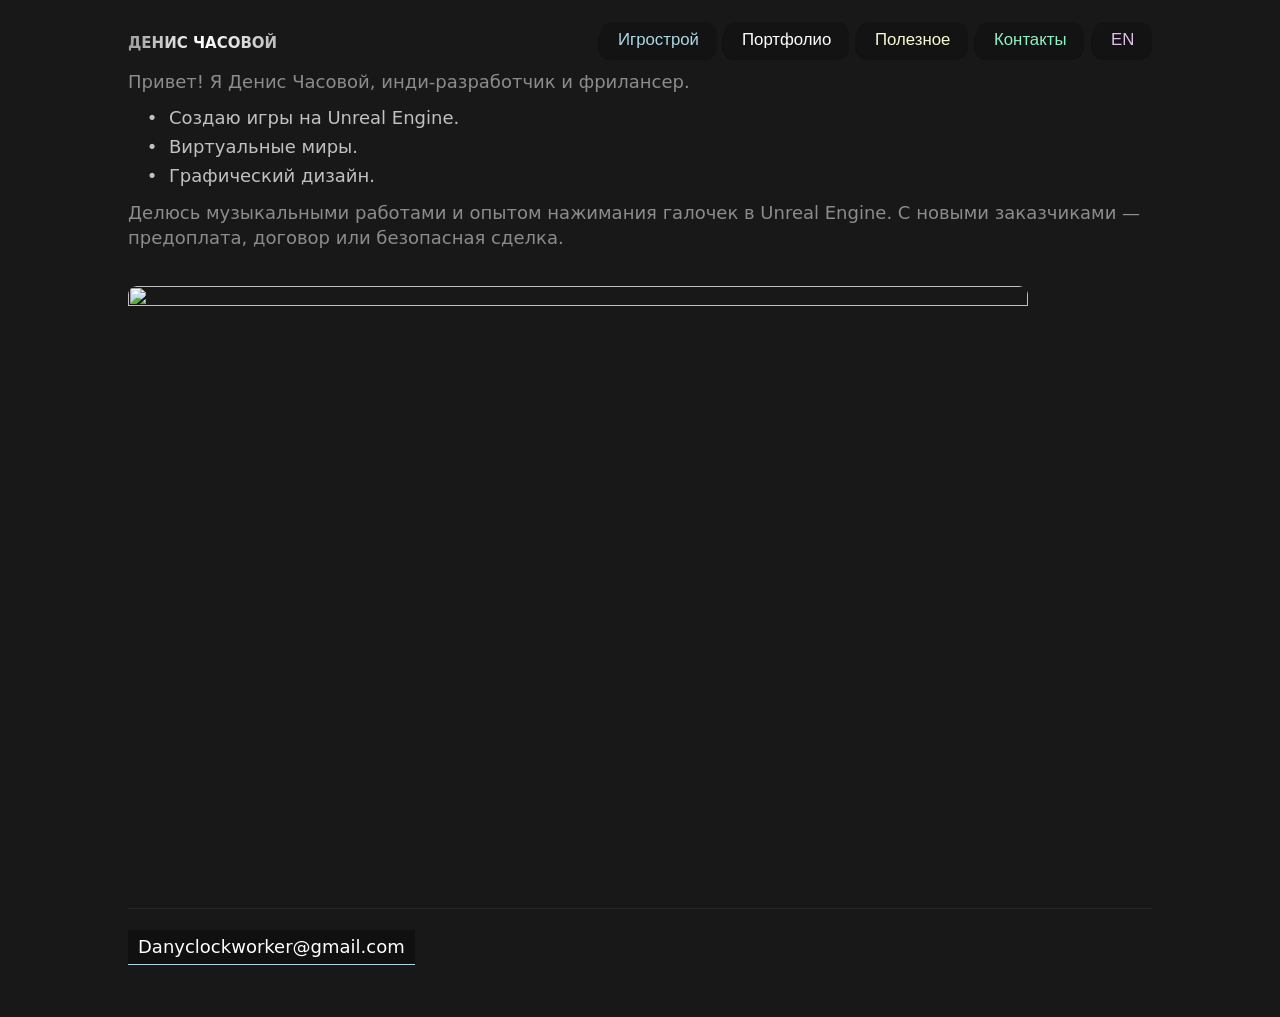
==== docs/index.html @ 3c7880d0 "2" ====
<!DOCTYPE html>
<html lang="ru">
  <head>
    <meta charset="utf-8">
    <meta name="viewport" content="width=device-width,initial-scale=1">
    <link rel="icon" href="img/ico.png" sizes="32x32">
    <title>Денис Часовой</title>
    <meta name="description" content="Инди-разработчик, UE Generalist, Дизайнер Денис Часовой">
    
    <!-- База -->
    <meta property="og:title" content="Инди-разработчик Денис Часовой">
    <meta property="og:description" content="Игрострой, CGI-ролики, дизайн, и полезная информация по Unreal Engine.">
    <meta property="og:image" content="img/ico.png">
    
    <!-- Стиль -->
    <link rel="stylesheet" href="style.css">
  </head>
  <body>
    <!-- Добро пожаловать на мой сайт, здесь всегда рады тем кто смотрит в самую суть. -->
    <header>
      <h1>
        <a href="#home" style="font-stretch: expanded; font-optical-sizing: auto; font-variant: all-petite-caps; font-size: larger; background: linear-gradient(to right, #9d9d9d, #ffffff, #bbbbbb); -webkit-background-clip: text; /* Обрезаем фон по тексту */ -webkit-text-fill-color: transparent; /* Прозрачный текст */">Денис Часовой</a>
      </h1>
      <nav id="menu">
    <button class="pushable"><a href="#gamemaking"><span class="shadow"></span><span class="edge"></span><span class="front"><div style="color: lightblue;">Игрострой</div></span></a></button>
     <!-- скрыто временно <button class="pushable"><a href="#music"><span class="shadow"></span><span class="edge"></span><span class="front"><div style="color: antiquewhite;">Музыка</div></span></a></button>-->
    <button class="pushable"><a href="#portfolio"><span class="shadow"></span><span class="edge"></span><span class="front">Портфолио</span></a></button>
    <button class="pushable"><a href="#useful"><span class="shadow"></span><span class="edge"></span><span class="front"><div style="color: lightgoldenrodyellow;">Полезное</div></span></button></a>
    <button class="pushable"><a href="#contacts" ><span class="shadow"></span><span class="edge"></span><span class="front"><div style="color:#90f1c4;">Контакты</div></span></button></a>
    <button class="pushable"><a href="/index_en.html"><span class="shadow"></span><span class="edge"></span><span class="front"><div style="color: #ddbfe9;">EN</div></span></button></a>
      </nav>
    </header> 
<main>

<section id="home"> <!-- Обо мне -->
<p>Привет! Я Денис Часовой, инди-разработчик и фрилансер.</p>
<ul style="color:#c1c1c1; margin: 9px 1px 12px 18px;">
  <li>Создаю игры на Unreal Engine.</li>
  <li>Виртуальные миры.</li>
  <li>Графический дизайн.</li>
</ul>
<p>Делюсь музыкальными работами и опытом нажимания галочек в Unreal Engine.
С новыми заказчиками — предоплата, договор или безопасная сделка.</p>

<figure>
          <a href="#img-about">         
            <img loading="lazy" alt="" src="https://www.dropbox.com/scl/fi/in7ssr6fixvzo0tykogjr/Promo.jpg?rlkey=58vfsx1hjydhmtqjgdswb7otu&raw=1" width="900" height="600" style="cursor: auto; width: 900px !important;">
          </a>       
<hr>
<p class="mail"><a href="mailto:Danyclockworker@gmail.com"> Danyclockworker@gmail.com</a></p>
</figure>
</section>

<section id="gamemaking"> <!-- Разработка игр -->
        <article>
          <h2>АртГеймДжем<time datetime="2024-12-08">08.12.2024</time></h2>
          <img src="img/ArtGameJam_Kontainer.gif" width="320px" alt="Kontainer">
          <p>Хочу поделиться невероятным событием, в котором посчастливилось поучаствовать и даже выступить в роли сорганизатора. Это был первый в мире перформанс, где компьютерные игры создавались в сотрудничестве с современными художниками. Задача была создать игру за 48 часов на базе придуманного концепта художника. <br>В моём случае это была идея Даши Растуниной - Контейнер Шрёдингера. В конечном итоге получилась игра, которая дарит эмоции. Приходите на выставку этой и других работ, которая откроется 17 декабря в Калининграде на базе Резаниума! <br><br> p.s. Особое спасибо команде Walrus, вы лучшие! :)<small> <br><a href="https://danyclockworker.itch.io/schredengercontainer">Скачать и поиграть можно уже сейчас</a><br>#Артгеймджем #Резаниум #Калининград #indie #UE #инди </small></p>
        <hr>
       </article>
 <article>
<h2>В лесу<time datetime="2024-04-16">16.04.2024</time></h2>
          <p> Атмосферная история о потерянном человеке для Ludume Dare 55.  <br> Сможете ли вы выжить, преодолеть испытания и вернуться домой, или лес станет вашим вечным убежищем?<br><small> <a href="https://danyclockworker.itch.io/vlesu">Скачать</a> #ludumdate55 #gamejam #LD55</small></p>
          <img src="https://static.jam.host/raw/b3e/04/z/61c27.gif" width="400px" alt="Vlesu">
        <hr>
</article>

        <article>
          <h2>Happy Lab<time datetime="2023-10-26">26.10.2023</time></h2>
          <p> Долгожданный релиз в Стиме. <br> Добро пожаловать в "Лабораторию Счастье"! Вы проходите стажировку в самом передовом научном комплексе. Ваша ежедневная задача - обучать искусственный интеллект "Аврора" проводя испытания на тестовом манекене.<br><small> <a href="https://store.steampowered.com/app/649960/Happy_Lab/">Скачать</a> #HappyLab #indie #UE #инди </small></p>
          <img src="https://store.steampowered.com/gfxproxy/betagfx/apps/649960/header.jpg?t=1702650028" width="400px" alt="HappyLab">
        <hr>
       </article>

        <article>
          <h2>КЕГ 2023<time datetime="2023-08-05">05.08.2023</time></h2>
          <p> Очень рад что удалось поучаствовать в Калиниградском Ежегодном Джеме(КЕГ), тема "Хранитель руин". Игрок - хранитель маяка(Взяли за основу маяк в Заливино КО) внутри игрушечного шара. Воксельная атмосфера, смена дня и ночи. Днем повседневные дела, а ночью нужно отпугивать призраков, иначе они растащат весь остров по кусочкам. Получилась неплохая медитативная игра. <br><small> <a href="https://danyclockworker.itch.io/lighthouse-keeper">Скачать</a> #KEG2023 #gamejam #UnrealEngine #инди </small></p>
          <img src="https://img.itch.zone/aW1hZ2UvMjIwNzA4MS8xMzA3MzE5My5wbmc=/original/G%2BuMRD.png" width="400px" alt="Хранитель маяка">
        <hr>
       </article>

        <article>
          <h2>Happy lab<time datetime="2023-05-01">01.07.2023</time></h2>
          <p> Вышло демо нашей игры Happy lab, Вы проходите стажировку в самом передовом научном учреждении Лаборатории Счастье. Ваша ежедневная задача - обучать искусственный интеллект "Аврора" проводя испытания на тестовом манекене.<small> <a href="https://store.steampowered.com/app/649960/Happy_Lab">В Steam</a> #happylab #indie #ue5 #UnrealEngine </small></p>
          <img src="https://store.steampowered.com/gfxproxy/betagfx/apps/649960/extras/banner_01_400.gif" width="400px" alt="HappyLab">
        <hr>
       </article>


        <article>
          <h2>Ludum 53<time datetime="2023-05-01">01.05.2023</time></h2>
          <p> Ludum Dare 53, тема джема Доставка. Сделали игру про Прометея, нужно донести огонь людям при этом уворачиваясь от атак Гефеста и Зевса.<small> <a href="https://ldjam.com/events/ludum-dare/53/pyrospectra">Скачать</a> #ludumdate53 #gamejam #LD53 #ue5 #UnrealEngine </small></p>
          <img src="https://static.jam.host/raw/b3e/04/z/58645.gif" width="400px" alt="Pyrospectra">
        <hr>
       </article>


        <article>
          <h2>GGJ 2023<time datetime="2022-01-28">05.02.2023</time></h2>
          <p> На этот раз удалось поучаствовать на GGJ в Челябинске. Основной упор в игре делал на графику и атмосферу, механика простая. Мы играем в симулятор природы, нужно собрать на карте детали генома, всего 5 этапов игры с постепенным усложнением. Идеально подойдёт для начинающих игроков. Возможно позже доработанную версию выложу на itch.<small> <a href="https://globalgamejam.org/2023/games/luca-6">Скачать</a> #GGJ #eecs_ggj #ggj_chel #ue4 #UnrealEngine #GGJ23</small></p>
          <img src="https://ggj.s3.amazonaws.com/styles/game_sidebar__wide/featured_image/2023/02/130288/highresscreenshot00000.jpg" width="400px" alt="LUCA">
        <hr>
       </article>

        <article>
          <h2>Ludum 52<time datetime="2022-01-28">10.01.2023</time></h2>
          <p> В рамках геймджема Ludum dare 52 сделали с сыном игру, тема джема Урожай. Вы играете за растение которому нужно выжить зимой на подоконнике, пейте воду и держитесь на свету.<small> <a href="https://ldjam.com/events/ludum-dare/52/plantome">Скачать</a> #ludumdate52 #gamejam #LD52 #ue4 #UnrealEngine </small></p>
          <img src="https://static.jam.host/content/b3e/04/z/56227.png.480x384.fit.jpg" width="400px" alt="Plantome">
        <hr>
       </article>

        <article>
          <h2>GGJ 2022<time datetime="2022-01-28">28.01.2022</time></h2>
          <p> Очередной Global Game Jam завершён, на этот раз игра про добычу ресурсов на Луне. Нужно успеть укрыться на станции от палящего солнца, параллельно добывая ресурсы чтобы приводить в движение поезд.<small> <a href="https://globalgamejam.org/2022/games/moontrain-0">Скачать</a> #GGJ #ggj_kld #ue4 #UnrealEngine #GGJ22</small></p>
          <img src="https://ggj.s3.amazonaws.com/styles/game_sidebar__wide/featured_image/2022/01/130288/cover_moontrain_3.png" width="400px" alt="Moon Train">
        <hr>
       </article>

        <article>
          <h2>Ludum Dare 49<time datetime="2021-10-05">05.10.2021</time></h2>
          <p> На вашем корабле случилась авария, гравитационный стабилизатор вышел из строя. Вам нужно починить его в условиях постоянно меняющейся гравитации. Управление: W-S, пробел и левая кнопка мыши.<small> <a href="https://ben-yazi.itch.io/gravitrouble">Играть онлайн</a>#LD49 #LD49_kld #ue4 #UnrealEngine</small></p>
          <img src="https://img.itch.zone/aW1nLzcxMzYzNzgucG5n/315x250%23c/9ZqGUG.png" width="400px" alt="Gravity Trouble">
        <hr>
       </article>

       <article>
          <h2>Cyberpunker<time datetime="2021-09-29">29.09.2021</time></h2>
          <p> Мобильная игра под андроид. Симулятор полицейского в мире киберпанка. Прежде чем попасть на задание нужно пройти службу в академии.<br><small> #ue4 #UnrealEngine  </small></p>
           <iframe width="400px" height="315" src="https://www.youtube.com/embed/R6Gh_0UzmsY" title="YouTube video player" frameborder="0" allow="accelerometer; autoplay; clipboard-write; encrypted-media; gyroscope; picture-in-picture" allowfullscreen></iframe>
        <hr>
       </article>

        <article>
          <h2>GGJ 2021<time datetime="2021-01-28">28.01.2021</time></h2>
          <p> Вы играете за бездомного пса, который мерзнет на зимней улице обычного российского городка. Однажды вы встречаете грустного человека, который обратил на вас внимание. Вы оба что-то ищете, но надо приложить усилия, чтобы это найти. - Управление: WSAD - для перемещения. E - лай. Space - прыжок. Вы можете подбирать предметы (фонарик и палочка) при соприкосновении с ними.<small> <a href="https://globalgamejam.org/2021/games/dog-alone-8">Скачать</a>#GGJ #ggj_kld #ue4 #UnrealEngine #GGJ21</small></p>
          <img src="https://ggj.s3.amazonaws.com/styles/game_sidebar__wide/featured_image/2021/01/130288/dogalone_2.png" width="400px" alt="Dog Alone">
        <hr>
       </article>

        <article>
          <h2>GGJ 2020<time datetime="2020-01-28">28.01.2020</time></h2>
          <p> Эта игра о человеке который пытается вернуть свою память. У нас есть 3 уровня с разным стилем и в разных измерениях, которые представляют мозг одного человека. Играя в эту игру, мы восстанавливаем его память.<br><small> <a href="https://globalgamejam.org/2020/games/life-one-person-9">Скачать</a> #GGJ #ue4 #UnrealEngine #GGJ20</small></p>
          <img src="https://ggj.s3.amazonaws.com/styles/game_content__wide/games/screenshots/2020/02/130288/photo_2020-02-02_15-45-53.jpg" width="400px" alt="My Memory">
        <hr>
       </article>

        <article>
          <h2>Битва островов - GGJ 2019<time datetime="2019-01-28">28.01.2019</time></h2>
          <p> Мой дом - моя крепость! Пошаговая игра на двоих. Управление ядром W-A-S-D Между двумя соседствующими островами разразилась война, цель защитить свой дом.<br><small><a href="https://globalgamejam.org/2019/games/%D0%B1%D0%B8%D1%82%D0%B2%D0%B0-%D0%BE%D1%81%D1%82%D1%80%D0%BE%D0%B2%D0%BE%D0%B2">Скачать</a> #GGJ #ue4 #UnrealEngine #GGJ19</small></p>
          <img src="https://ggj.s3.amazonaws.com/styles/game_sidebar__wide/featured_image/2019/01/130288/bscrt_0.png" width="400px" alt="Скриншот 1">
        <hr>
       </article>

       <article>
          <h2>Побег Хомяка - GGJ 2018<time datetime="2019-01-28">28.01.2018</time></h2>
          <p> Эта история начинается давным давно в далекой секретной лаборатории, куда ни разу не ступала нога обычного человека. Когда-то было всё прекрасно, множество счастливых соседей наслаждались своей хомячьей жизнью, где за танцы с неба сыпалась чудесная еда, а свет горел ярче только лишь от утренней пробежки в любимом колесе. Но что-то пошло не так и в живых остался один лишь Ламберт. Запасы начали постепенно заканчиваться, а лицо человека в белом халате не видно было уже очень давно, нужно было что-то решать. Для этого сообразительный Ламберт придумал замечательную систему, только дереву подвластно разбить шар, но для этого ему необходимо обеспечить передачу энергии для быстрого роста, не смотря на то, что у него лапки.<br><small><a href="https://globalgamejam.org/2018/games/run-hamster">Скачать</a> #GGJ #ue4 #UnrealEngine #GGJ18</small></p>
          <img src="https://ggj.s3.amazonaws.com/styles/game_sidebar__wide/game/featured_image/d45.jpg" width="400px" alt="Битва островов">
        <hr>
       </article>

       <article>
          <h2>Резонанс - GGJ 2017<time datetime="2019-01-28">28.01.2017</time></h2>
          <p> Эта игра повествует историю о потерянной душе, которая скитается по парящим островкам. Наш персонаж должен найти выход, чтобы обрести покой. Но не всё так просто. Могучий кристалл - сердце маленькой облачной местности постепенно раскалывается, резонирует вокруг локаций, создавая неблагоприятную ситуацию как и для местности, так и для нашего персонажа. В игре большую роль играет музыка, которая аккомпанирует ваши действия. Правильное прохождение локаций сопутствует вашему незамедлительному выигрышу, а ошибочное - проигрышу или неудобных ситуаций, при которых сложно держать равновесие. Мир рушится. У вас есть 6 минут чтобы добраться до вершины. R - restart. E - Use. <br><small><a href="https://globalgamejam.org/2017/games/resonanse">Скачать</a> #GGJ #ue4 #UnrealEngine #GGJ17</small></p>
          <img src="https://ggj.s3.amazonaws.com/styles/game_sidebar__wide/game/featured_image/prev.png" width="400px" alt="Резонанс">
        <hr>
       </article>


       <article>
          <h2>Haunt: The planet<time datetime="2015-08-15">15.08.2015</time></h2>
          <p> Мобильная космическая аркада, делал для неё UI, фоны, спрайты.<br><small><a href="https://apps.apple.com/us/app/haunt-the-planet-infinite-space-battle/id993485229?uo=4">Скачать в appstore</a> </small></p>
          <img src="img/1.jpg" width="400px" alt="Haunt: The planet">
        <hr>
       </article>

              <article>
          <h2>Терминаломания - Игра для Qiwi wallet<time datetime="2013-04-12">12.04.2013</time></h2>
          <p> Игра на флэш. Сюжет был построен на установке и заботе о терминале, каждый терминал приносил доход. Терминал нужно инкассировать, защищать от пьяных бомжей, так же пользователи зляться и портят наш терминал если не могут заплатить, по итогу геймплей получился весьма забавным и заказчик остался доволен.<br><small></small></p>
          <img src="img/q1.jpg" width="400px" alt="Терминаломания"><img src="img/q2.jpg" width="400px" alt="Терминаломания" style="    margin-top: 10px;">
        <hr>
       </article>

</section>

<section id="music"> <!-- Музыка -->
  <h2>Альбом 2021</h2><br>
    <h3>Адаптивная мелодия</h3>
    <audio preload="auto" src="music/2022/DC - adaptive mus.mp3"controls="controls" controlsList="download">
</audio>

    <h3>Процесс</h3>
    <audio  src="music/2022/DC - process.mp3"controls="controls" controlsList="download">
</audio>       

    <h3>Предрассветная</h3>
    <audio  src="music/2022/DC - predawn.mp3"controls="controls" controlsList="download">
</audio>       

    <h3>Седов</h3>
    <audio  src="music/2022/DC - Sedov.mp3"controls="controls" controlsList="download">
</audio>     

<hr>

  <h2>Альбом 2014 Акустический</h2><br>
    <h3>Мелодия Дафны</h3>
    <audio preload="auto" src="music/Денис-Часовой-Мелодия-Дафны-.mp3"controls="controls" controlsList="download">
</audio>

    <h3>Дом</h3>
    <audio  src="music/Денис-Часовой-Дом.mp3"controls="controls" controlsList="download">
</audio>       
<hr>
  <h2>Альбом 2012 Ночные мелодии</h2><br>
    <h3>Механизм</h3>
    <audio preload="auto" src="music/Денис-Часовой-Механизм.mp3"controls="controls" controlsList="download">
</audio>

    <h3>Вода</h3>
    <audio  src="music/Денис-Часовой-Вода.mp3"controls="controls" controlsList="download">
</audio>

    <h3>Ночные мелодии</h3>
    <audio src="music/Денис-Часовой-Ночные-мелодии.mp3"controls="controls" controlsList="download">
</audio>

    <h3>Пустыня</h3>
    <audio  src="music/Денис-Часовой-Пустыня.mp3"controls="controls" controlsList="download">
</audio>

    <h3>Гравитация</h3>
    <audio src="music/Денис-Часовой-Гравитация.mp3"controls="controls" controlsList="download">
</audio>

    <h3>Раздумья</h3>
    <audio src="music/Денис-Часовой-Раздумья.mp3"controls="controls" controlsList="download">
</audio>  
<hr>
<h2>Альбом 2009 Точка зрения</h2><br>
    <h3>Фиолетовый дождь</h3>
    <audio preload="auto" src="music/Денис-Часовой-Purple-rain.mp3"controls="controls" controlsList="download">
</audio>

    <h3>Гаваи</h3>
    <audio  src="music/Денис-Часовой-Гаваи.mp3"controls="controls" controlsList="download">
</audio>

    <h3>Стоп</h3>
    <audio src="music/Денис-Часовой-STOP.mp3"controls="controls" controlsList="download">
</audio>

    <h3>Холодная война</h3>
    <audio  src="music/Денис-Часовой-Холодная-война.mp3"controls="controls" controlsList="download">
</audio>

    <h3>Ломай стереотипы действий</h3>
    <audio src="music/Денис-Часовой-ломай-стереотипы-действий.mp3"controls="controls" controlsList="download">
</audio>

    <h3>Полёт в даль</h3>
    <audio src="music/Денис-Часовой-Полет-в-даль.mp3"controls="controls" controlsList="download">
</audio>
<hr>
 <h1>Моя музыка:</h1>
    <h2>Альбом 2008 Пробы</h2><br>
    <h3>Забвение</h3>
    <audio preload="auto" src="music/Денис-Часовой-Забвение.mp3"controls="controls" controlsList="download">
</audio>

    <h3>In Folk</h3>
    <audio src="music/Денис-Часовой-In-Folk.mp3"controls="controls" controlsList="download">
</audio>

    <h3>Dendy</h3>
    <audio src="music/Денис-Часовой-Dendy.mp3"controls="controls" controlsList="download">
</audio>
<hr>
          <br><small>Музыка распространяется по лицензии <a href="https://creativecommons.org/licenses/by/4.0/legalcode.ru" title="лицензия">Creative Commons</a> с указанием авторства и уведомлением автора. Для связи Danyclockworker@gmail.com</small>
</section>

<section id="portfolio"> <!-- Фото -->
        
        <p style="font-size: initial; color:whitesmoke;">IndieGame. Virtual production. XR Stages</p>

        <!-- примеры -->
        <div class="grid">
          <a href="#img-07"><img loading="" alt="" src="img/7.jpg"><p class="txt">Happylab</p></a>
          <a href="#img-08"><img loading="" alt="" src="img/8.jpg"><p class="txt">XR stages</p></a>
          <a href="#img-09"><img loading="" alt="" src="img/9.jpg"><p class="txt">XR stages</p></a>
          <a href="#img-10"><img loading="" alt="" src="img/10.jpg"><p class="txt">Virtual production.</p></a>
          <a href="#img-11"><img loading="" alt="" src="img/11.jpg"><p class="txt">Virtual production.</p></a>
          <a href="#img-12"><img loading="" alt="" src="img/12.jpg"><p class="txt">Virtual production.</p></a>
          <a href="#img-13"><img loading="" alt="" src="img/13.jpg"><p class="txt">XR stages</p></a>
          <a href="#img-14"><img loading="" alt="" src="img/14.jpg"><p class="txt">XR stages</p></a>
          <a href="#img-15"><img loading="" alt="" src="img/15.jpg"><p class="txt">Virtual production.</p></a>
          <a href="#img-16"><img loading="" alt="" src="img/16.jpg"><p class="txt">Virtual production.</p></a>
          <a href="#img-17"><img loading="" alt="" src="img/17.jpg"><p class="txt">XR stages</p></a>
        </div>
        <br><br>
        <hr>
        <p style="font-size: initial; color:whitesmoke;">Дизайн</p>
    <div class="grid">
          
          <a href="#img-01"><img loading="" alt="" src="img/1.jpg"><p>Разработка игр</p></a>
          <a href="#img-02"><img loading="" alt="" src="img/2.jpg"><p>Создание логотипов</p></a>
          <a href="#img-03"><img loading="" alt="" src="img/3.jpg"><p>Разработка дизайна упаковки</p></a>
          <a href="#img-04"><img loading="" alt="" src="img/4.jpg"><p>Дизайн презентаций</p></a>
          <a href="#img-05"><img loading="" alt="" src="img/5.jpg"><p>Арт-дизайн</p></a>
          <a href="#img-06"><img loading="" alt="" src="img/6.jpg"><p>Графический дизайн</p></a>
           </div>
        <br>Портфолио на фрилансе: <a href="https://freelance.ru/danyclockworker">Freelance</a>
</section>
      
<section id="contacts"> <!-- Контакты -->
        
<p>Почта для связи:</p>
<button class="pushable">
  <span class="shadow"></span>
  <span class="edge"></span>
  <span class="front">
    <a href="mailto:Danyclockworker@gmail.com"> Danyclockworker@gmail.com</a>
  </span>
  </button>
<hr>

</section>



<section id="useful"> <!-- Полезный блог -->
    <article>
          <h2>Ярлык для быстрого выключения<time datetime="2022-03-27">30.04.2022</time></h2>
          <p> Есть малоизвестный способ создать ярлык который будет это делать моментально(для ленивых как я). <br>Создаем ярлык и прописываем в разделе Объект:<br><small>C:\Windows\System32\rundll32.exe PowrProf.dll,SetSuspendState</small>, это для гибернации. <br>Для завершения работы <br><small>C:\Windows\System32\rundll32.exe PowrProf.dll, shutdown -s -t 00</small><br><small><a href="files/turnoff.zip" download>Скачать его можно по этой ссылке</a> </small></p><br>p.s. Если у вас другое местоположение Windows, его нужно не забыть изменить.<br>
          <img src="img/turnoff.jpg" width="300px" alt="turn off">
        <hr>
       </article>

        <article>
          <h2>Материал повернутый лицом к игроку<time datetime="2022-03-27">28.03.2022</time></h2>
          <p> Существует заблуждение, что нельзя сделать внутри материала логику, по которой материал всегда будет повернут к игроку лицом. Опытным путём через World Position Offset получилось добиться нужного эффекта. <br><small> <a href="files/facetoactor.txt" download>Скачать</a> (вставить внутрь материала)</small></p>
          <img src="files/facetoactor.jpg" width="800px" alt="darktheme css">
        <hr>
       </article>

        <article>
          <h2>Боке эффект<time datetime="2022-03-27">28.03.2022</time></h2>
          <p> Правильные настройки для боке в пост-процессе</p>
          <img src="files/Bokeh.jpg" width="300px" alt="darktheme css">
        <hr>
       </article>


        <article>
          <h2>CSS стиль базового HTML5 плеера<time datetime="2022-03-27">27.03.2022</time></h2>
          <p> Когда я делал этот сайт, встала задача воспроизведения музыки. К сожалению визуально базовый шаблон плеера HTML5 не подходит для темной темы, а в интернете к моему удивлению ничего достойного(без JS) до сих пор сделано не было. Поэтому изучив спецификацию сделал свой вариант стиля. <br><small> <a href="files/darkthemes.css" download>Скачать его можно по этой ссылке</a> просто добавьте эти значения в свой файл стилей.</small></p>
          <img src="files/dark.jpg" width="600px" alt="darktheme css">
        <hr>
       </article>
	   
	   
</section>



</main>
    
    <!-- ----------
    LIGHTBOX IMAGES
    ----------- -->

    <!-- portfolio grid -->
    
    <a href="#portfolio" class="lightbox" id="img-01"><img loading="" alt="" src="img/1.jpg"</a>
    <a href="#portfolio" class="lightbox" id="img-02"><img loading="" alt="" src="img/2.jpg"</a>
    <a href="#portfolio" class="lightbox" id="img-03"><img loading="" alt="" src="img/3.jpg"</a>
    <a href="#portfolio" class="lightbox" id="img-04"><img loading="" alt="" src="img/4.jpg"</a>
    <a href="#portfolio" class="lightbox" id="img-05"><img loading="" alt="" src="img/5.jpg"</a>
    <a href="#portfolio" class="lightbox" id="img-06"><img loading="" alt="" src="img/6.jpg"</a>
    <a href="#portfolio" class="lightbox" id="img-07"><img loading="" alt="" src="img/7.jpg"</a>
    <a href="#portfolio" class="lightbox" id="img-08"><img loading="" alt="" src="img/8.jpg"</a>
    <a href="#portfolio" class="lightbox" id="img-09"><img loading="" alt="" src="img/9.jpg"</a>
    <a href="#portfolio" class="lightbox" id="img-10"><img loading="" alt="" src="img/10.jpg"</a>
    <a href="#portfolio" class="lightbox" id="img-11"><img loading="" alt="" src="img/11.jpg"</a>
    <a href="#portfolio" class="lightbox" id="img-12"><img loading="" alt="" src="img/12.jpg"</a>
    <a href="#portfolio" class="lightbox" id="img-13"><img loading="" alt="" src="img/13.jpg"</a>
    <a href="#portfolio" class="lightbox" id="img-14"><img loading="" alt="" src="img/14.jpg"</a>
    <a href="#portfolio" class="lightbox" id="img-15"><img loading="" alt="" src="img/15.jpg"</a>
    <a href="#portfolio" class="lightbox" id="img-16"><img loading="" alt="" src="img/16.jpg"</a>
    <!-- Other images -->
  </body>
</html>
---- docs/style.css ----
* { margin: 0; padding: 0; box-sizing: border-box;
  
  /* Color scheme */
  
  --textcolor: #8c8c8c;
  --bgcolor: #181818;
  --highlight: #fff ;

}

@media (prefers-color-scheme: dark) {
  * {
    --textcolor: #8c8c8c;
    --bgcolor: #181818;
    --highlight: #fff;
  }
}

body {
  overflow-y:scroll;
  font-size: 18px;
  font-family: system-ui, sans-serif;
  line-height: 1.4;
  color: var(--textcolor);
  background: var(--bgcolor);
  position: relative;
  max-width: 64em;  /* remove this for a full-width layout */
  margin: 0 auto;  /* centers the layout */
}

/* ------- Button ------- */
  .pushable {
    position: relative;
    border: none;
    background: transparent;
    padding: 0;
    cursor: pointer;
    outline-offset: 4px;
    transition: filter 250ms;
    padding-left: 2px;
    user-select: none;
  }
  .shadow {
    position: absolute;
    top: 0;
    left: 0;
    width: 100%;
    height: 90%;
    border-radius: 12px;
    background: hsl(0deg 0% 0% / 0.25);
    will-change: transform;
    transform: translateY(2px);
    transition:
      transform
      600ms
      cubic-bezier(.3, .7, .4, 1);
  }
  .edge {
    position: absolute;
    top: 0;
    left: 1px;
    width: 98%;
    height: 91%;
    border-radius: 12px;
  }
  .front {
    display: block;
    position: relative;
    padding: 8px 18px;
    border-radius: 12px;
    font-size: 1.05rem;
    color: white;
    background: hsl(0deg 1.98% 7.72%);
    will-change: transform;
    transform: translateY(-4px);
    transition: transform 600ms cubic-bezier(.3, .7, .4, 1);
  }
  .pushable:hover {
    filter: brightness(110%);
  }
  .pushable:hover .front {
    transform: translateY(-6px);
    transition:
      transform
      250ms
      cubic-bezier(.3, .7, .4, 1.5);
  }
  .pushable:active .front {
    transform: translateY(-2px);
    transition: transform 34ms;
  }
  .pushable:hover .shadow {
    transform: translateY(4px);
    transition:
      transform
      250ms
      cubic-bezier(.3, .7, .4, 1.5);
  }
  .pushable:active .shadow {
    transform: translateY(1px);
    transition: transform 34ms;
  }
  .pushable:focus:not(:focus-visible) {
    outline: none;
  }


/* ------- Sections ------- */

section {
  padding: calc(6em + 5vw) 5vw 8vw 5vw;
  /* ! Everything below is needed ! */
  display: none;
  position: absolute;
  top: 0;
  min-height: 100vh;
  width: 100%;
  background: var(--bgcolor);
}

section:target { /* Show section */
  display: block;
}

section#home { /* Show #home by default */
  display: block;
}

/* ------- Header ------- */

header {
  padding: 2vw 5vw 0 5vw;
  display: flex;
  flex-wrap: wrap;
  position: absolute;
  width: 100%;
  z-index: 2;
}

header h1 {
  font-size: 1em;
  flex: 1; /* pushes nav to the right */
  white-space: nowrap;
  padding: 0 5vw .5em 0;
}

nav a:not(:last-of-type) {
  margin-right: 1.5vw;
}

/* ------- General ------- */

a {
  text-decoration: none;
  color: var(--highlight);
}

a:hover {
  text-decoration: none;
}

section h1 {
  font-size: 1em;
  margin: 0 0 1em 0;
}

h2 {
font-size: 1em;
    font-weight: 500;
    color: #dbdbdb;
}

h3, h4 {
font-size: 0.8em;
    font-weight: 400;
    color: #ad9b54;
    padding: 0px 0px 10px 0px;
    text-transform: uppercase;
}

p, ul, ol, article {
  max-width: 90ch; /* Limit line-length to 60 characters */
  margin-bottom: .6em;
}

ul {
  list-style-type: none;
}

ul li::marker {
  content: "\2022   ";
}

li {
  margin-bottom: .2em;
}

ul, ol {
  padding-left: 2ch;
}

b, strong {
  font-weight: 600;
}

small {
  font-size: .85em;
  color: lightblue;
}

hr {
  height: 1px;
  border: 0;
  background: currentColor;
  opacity: .1;
  margin: 1.2em 0;
}

abbr {
  text-decoration: none;
}

abbr[title]:hover {
  opacity: .7;
  cursor: help;
}

blockquote {
  padding-left: 2ch;
  opacity: .7;
  margin-bottom: .6em;
  position: relative;
}

blockquote:before {
  content: "";
  position:absolute;
  left: 0;
  top: .3em;
  bottom: .3em;
  background: currentColor;
  width: 1px;
  opacity: .2;
}

img, svg, video{
  display: block;
  max-width: 100%;
  height: auto;
  fill: currentColor;
      border-radius: 9px;
}

img:hover{ }

.txt {
pointer-events: none;
}

.mail {padding: 4px 10px 4px 10px;
    width: fit-content;
    color: lightblue;
    background-color: #00000057;
    border-bottom: 1px solid;}

    /* color: #ffffff;    box-shadow: inset 1px 2px 0px 20px #00798c;    padding: 4px 10px 4px 10px; border-radius: 5px; width: fit-content; */

audio {
width: 70%;
height: 40px;
filter: invert(0.92);
}


audio::-webkit-media-controls-panel {
  background-color: #fff;
}

audio::-webkit-media-controls-play-button {
  background-color: #ffdb4d;
  filter: invert(1);
  border-radius: 50%;
}


/* ---
audio::-webkit-media-controls-rewind-button

audio::-webkit-media-controls-return-to-realtime-button

audio::-webkit-media-controls-toggle-closed-captions-button
l ------- */



audio::-internal-media-controls-download-button {
    display:flex;
    overflow:visible;
}
  

audio::-webkit-media-controls-mute-button{
  background-color: #e1e1e1;
  border-radius: 50%;
}

audio::-webkit-media-controls-current-time-display{
    display: none;
}

audio::-webkit-media-controls-current-time-display
{
  color: #fff;
}
audio::-webkit-media-controls-time-remaining-display{
  display: none;
}

audio::-webkit-media-controls-play-button:hover {
  background-color: #dedede;
}
  
code, textarea {
  font-family: ui-monospace, SF Mono, Menlo, Monaco, Andale Mono, monospace;
  font-size: 1em;
  opacity: .7;
}

a code {
  opacity:1;
}

pre, textarea { /* for code samples */
  font-size: .9em;
  color: inherit;
  line-height:inherit;
  padding:.6em .9em;
  margin: .8em 0 1em 0;
  position: relative;
  display: block;
  width: 100%;
  white-space: pre;
  border:0;
  border-radius: 4px;
  background:rgba(255,255,100,.075);
  box-shadow: inset 1px 1px 0 rgba(0,0,0,.2), inset -1px -1px 0 rgba(0,0,0,.04) ;
}

/* Inline footnotes */

label {
  cursor: pointer;
  vertical-align: super;
  line-height: 1;
  font-size: .75em;
  padding-left: .1em;
}

label:hover {
  color: var(--highlight);
}

label:before {content:"[";}
label:after {content:"]";}

label + input,
label + input + small {
  display: none;
}

input:checked + small {
  display: block;
  padding: .8em 0 1em 2.5vw;;
}

/* Figures */

figure {
  margin: 2em 0 1.5em 0;
}

figure figcaption {
  margin: 0.8em 0 0 0;
  font-size: .85em;
  opacity: .7;
}

/* Responsive video embeds */

figure.video {
  position: relative;
  padding-bottom: 56.25%; /* 16:9 */
  height: 0;
  overflow: hidden;
}

figure.video iframe, figure.video object, figure.video embed {
  position: absolute;
  top: 0;
  left: 0;
  width: 100%;
  height: 100%;
  border: 0;
  visibility: hidden; /* so loading="lazy" should work? */
}

section:target iframe {
  visibility: visible;
}

/* External links */

a[href*="//"]:after { 
  font-weight: 300;
  font-size: .85em;
  content: "\2197"; /* top right arrow: ↗ */
  color: var(--textcolor);
  opacity: .25;
}

a[href*="//"]:hover:after {
  color: var(--highlight);
  opacity: 1;
}

/* File links */

a:before { 
  font-size: .7em;
  margin-right: .4em;
}

/* Add more filetypes here if you want */

a[href$=".pdf"]:before { content: "PDF"; }
a[href$=".txt"]:before { content: "TXT"; }
a[href$=".mp3"]:before { content: "MP3"; }
a[href$=".zip"]:before { content: "ZIP"; }
a[href$=".rar"]:before { content: "RAR"; }
a[href$=".jpeg"]:before,
a[href$=".jpg"]:before,
a[href$=".gif"]:before,
a[href$=".png"]:before { content: "IMG"; }

/* ------- News ------- */

article + article {
  margin-top: 4.5em;
}

article h2 {
  font-weight: 700;
  margin: 0 0 1em 0;
}

article time {
  margin-left: .6em;
  font-size: .8em;
  font-weight: 400;
  opacity: .7;
}

/* ------- Images Grid ------- */

.grid {
display: grid;
    grid-gap: 7vmin;
    grid-template-columns: repeat(auto-fill, minmax(300px, 1fr));
    grid-auto-flow: dense;
    padding: 0em 0;
}

.grid a {
  position: relative;
  border: 0;
}


/* For a square ratio */
.grid a:before {
  content: "";
  display: block;
  padding-top: 100%;
}

.grid a img {
  position: absolute;
  top: 0;
  width: 100%;
  height: 100%;
  object-fit: cover;
  border-radius: 7px;
}



/* ------- Slideshow ------- */

.slides {
  position: fixed;
  top: 0;
  left: 0;
  right: 0;
  height: 100vh;
  overflow-y: scroll;
  scroll-snap-type: y mandatory;
}

.slides figure {
  height: 100vh;
  padding: 0 5vw;
  margin: 0;
  display: grid;
  place-items: center;
  align-content: center;
  scroll-snap-align: center;
}

.slides figure img {
  max-height: 88vh; /* Adjust if needed */
}

.slides figure.cover {
  padding: 0;
}

.slides figure.cover img {
  max-height: none;
  position: absolute;
  z-index: -1;
  width: 100vw;
  height: 100vh;
  object-fit: cover;
}


/* ------- Lightbox ------- */
.grid a img:hover {
  transform: scale(1.02);
  filter: brightness(0.2) blur(1px);
}

.grid a:hover p{
text-align: center;
  color: white;
  font-size: 20px;
  z-index: 4;
  position: absolute;
  top: 50%;
  left: 30%;
  opacity: 1;
  transition: all ease-in-out 0.5s;
word-wrap: break-word;
 width: 200px;
}

 

/* ------- Lightbox ------- */

.lightbox {
  display: none;
  color: var(--textcolor);
}

.lightbox:target {
  position: fixed;
  top: 0;
  right: 0;
  bottom: 0;
  left: 0;
  display: grid;
  place-items: center;
  align-content: center;
  background: var(--bgcolor);
  border: 0;
  z-index: 3;
}

.lightbox img {
  max-height: 100vh;
  z-index: 4;
}

.lightbox:target:before { /* Loading spinner */
  content:"";
  height: 2em;
  width: 2em;
  animation: spin .8s infinite linear;
  border: 1px solid;
  border-right-color: transparent;
  border-radius: 50%;
  display: block;
  position: absolute;
  transform: translateX(-50%);
  opacity: .25;
}

@keyframes spin {
  0% { transform: rotate(0deg); }
  100% { transform: rotate(360deg); }
}

.lightbox:target:after { /* × to close */
content: "\00D7";
    position: fixed;
    font-size: 4em;
    font-weight: 500;
    line-height: 0;
    top: 0.75em;
    right: 1.5em;
    z-index: 4;
}

/* ------- Smaller screens ------- */

@media only screen and (max-width: 680px) {
  body { font-size: 16px; }
}

@media only screen and (max-width: 540px) {
  nav { width: 100%; display:grid; } /* Fix for older webkit versions */
  section{ padding: calc(9em + 20vw) 5vw 8vw 5vw; } /* Fix for older webkit versions */
}


@media only screen and (min-width: 800px) {
  section{ padding: calc(1em + 4vw) 5vw 2vw 5vw; } 
  }

@media print {
  
  nav, .lightbox:target:after { display: none; }
  
  article, figure, img {
    page-break-inside: avoid;
    break-inside: avoid;
  }
  
  /* Inline footnotes */
  
  label + input + small { display: inline; }
  label + input + small:before { content: "["; }
  label + input + small:after { content: "]"; }
  
  /* Slides */
  
  .slides, .slides figure {
    position: relative;
    height: auto;
    padding: 0;
  }

  .slides figure img, .slides figure.cover img {
    max-height: auto;
    position: relative;
    z-index: 1;
    width: auto;
    height: 100vh;
    object-fit: contain;
  }
    

}
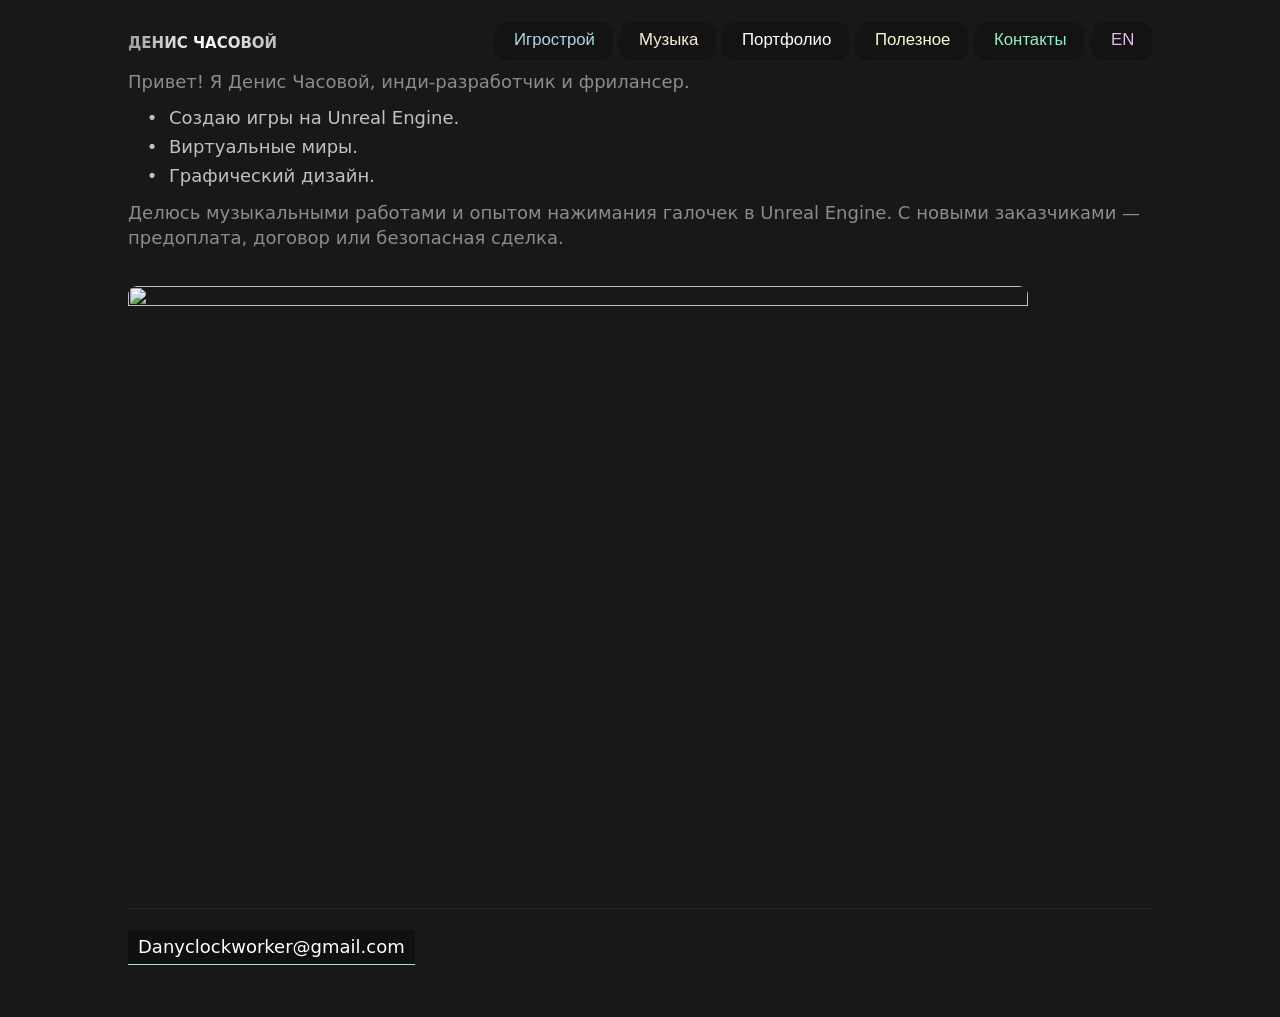
==== commit dd06c232: "clean up" ====
--- a/docs/index.html
+++ b/docs/index.html
@@ -23,7 +23,7 @@
       </h1>
       <nav id="menu">
     <button class="pushable"><a href="#gamemaking"><span class="shadow"></span><span class="edge"></span><span class="front"><div style="color: lightblue;">Игрострой</div></span></a></button>
-     <!-- скрыто временно <button class="pushable"><a href="#music"><span class="shadow"></span><span class="edge"></span><span class="front"><div style="color: antiquewhite;">Музыка</div></span></a></button>-->
+     <button class="pushable"><a href="#music"><span class="shadow"></span><span class="edge"></span><span class="front"><div style="color: antiquewhite;">Музыка</div></span></a></button>
     <button class="pushable"><a href="#portfolio"><span class="shadow"></span><span class="edge"></span><span class="front">Портфолио</span></a></button>
     <button class="pushable"><a href="#useful"><span class="shadow"></span><span class="edge"></span><span class="front"><div style="color: lightgoldenrodyellow;">Полезное</div></span></button></a>
     <button class="pushable"><a href="#contacts" ><span class="shadow"></span><span class="edge"></span><span class="front"><div style="color:#90f1c4;">Контакты</div></span></button></a>
